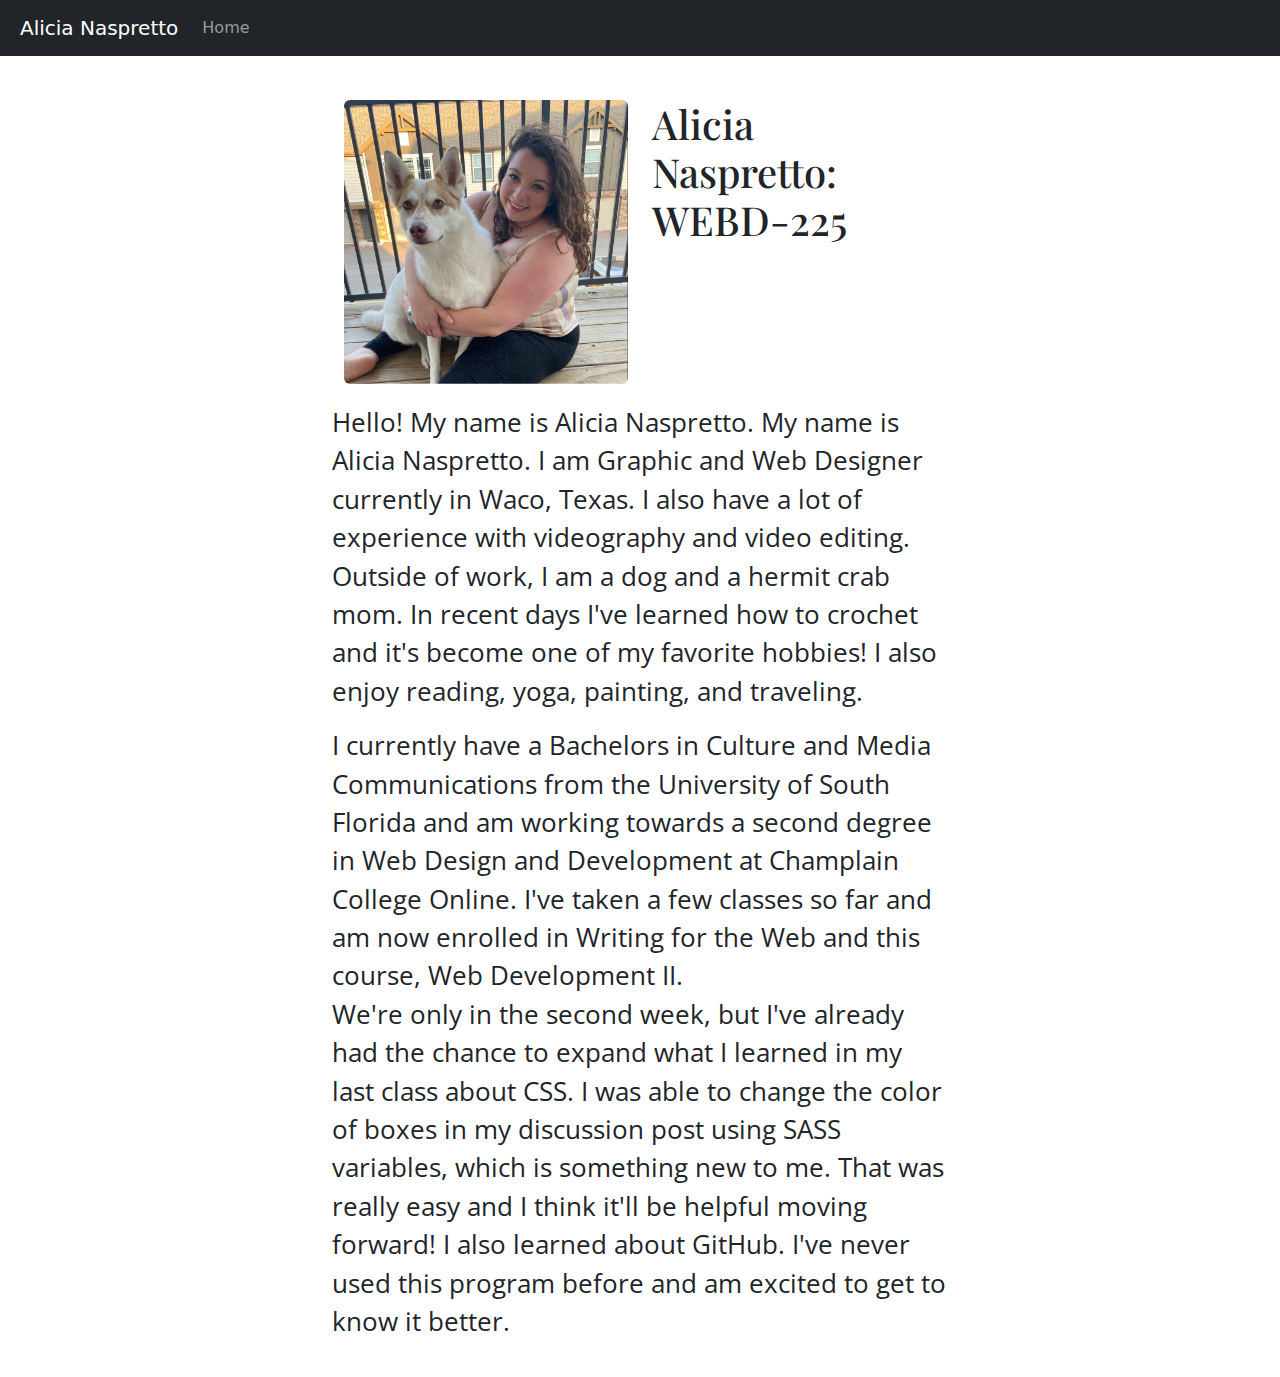
==== index.html @ dbbeafee "Revert index to Alicia's updates and photo of Cannoli" ====
<!doctype html>
<html lang="en">
<head>
  <meta charset="utf-8">
  <meta name="viewport" content="width=device-width, initial-scale=1, shrink-to-fit=no">
  <meta name="description" content="">
  <meta name="author" content="">
  <title>Alicia Naspretto</title>
  <link rel="canonical" href="https://getbootstrap.com/docs/4.0/examples/starter-template/">
  <!-- Bootstrap core CSS -->
  <link href="css/styles.css" rel="stylesheet">

  <!-- Custom styles for this template -->
  <link href="https://cdn.jsdelivr.net/npm/bootstrap@5.3.2/dist/css/bootstrap.min.css" rel="stylesheet">
</head>
<body>
<nav class="navbar navbar-expand-md navbar-dark bg-dark fixed-top">
  <a class="navbar-brand" href="#">Alicia Naspretto</a>
  <button class="navbar-toggler" type="button" data-toggle="collapse" data-target="#navbarsExampleDefault" aria-controls="navbarsExampleDefault" aria-expanded="false" aria-label="Toggle navigation">
    <span class="navbar-toggler-icon"></span>
  </button>
  <div class="collapse navbar-collapse" id="navbarsExampleDefault">
    <ul class="navbar-nav mr-auto">
      <li class="nav-item active">
        <a class="nav-link" href="index.html">Home</a>
      </li>
    </ul>
  </div>
</nav>

<main role="main" class="container-fluid">

  <div class="container home_2col">
    <div class="row">
      <div class="col">
        <img src="images//Cannoli2.jpg" class="rounded d-block dibley" alt="...">
      </div>
      <div class="col">
        <h1>Alicia Naspretto: WEBD-225</h1>
      </div>
    </div>
  </div><!--end 2col-->

  <p>Hello! My name is Alicia Naspretto. My name is Alicia Naspretto. I am Graphic and Web Designer currently in Waco, Texas. I also have a lot of experience with videography and video editing.
    <br> Outside of work, I am a dog and a hermit crab mom. In recent days I've learned how to crochet and it's become one of my favorite hobbies! I also enjoy reading, yoga, painting, and traveling. </p>
  
  <p> I currently have a Bachelors in Culture and Media Communications from the University of South Florida and am working towards a second degree in Web Design and Development at Champlain College Online. I've taken a few classes so far and am now enrolled in Writing for the Web and this course, Web Development II.
    <br> We're only in the second week, but I've already had the chance to expand what I learned in my last class about CSS. I was able to change the color of boxes in my discussion post using SASS variables, which is something new to me. That was really easy and I think it'll be helpful moving forward! I also learned about GitHub. I've never used this program before and am excited to get to know it better. </p>
</main><!-- /.container -->

<!-- Bootstrap core JavaScript
================================================== -->
<!-- Placed at the end of the document so the pages load faster -->
<script src="https://code.jquery.com/jquery-3.2.1.slim.min.js" integrity="sha384-KJ3o2DKtIkvYIK3UENzmM7KCkRr/rE9/Qpg6aAZGJwFDMVNA/GpGFF93hXpG5KkN" crossorigin="anonymous"></script>
<script src="https://cdn.jsdelivr.net/npm/popper.js@1.12.9/dist/umd/popper.min.js" integrity="sha384-ApNbgh9B+Y1QKtv3Rn7W3mgPxhU9K/ScQsAP7hUibX39j7fakFPskvXusvfa0b4Q" crossorigin="anonymous"></script>
<script src="https://cdn.jsdelivr.net/npm/bootstrap@5.3.3/dist/js/bootstrap.bundle.min.js" integrity="sha384-YvpcrYf0tY3lHB60NNkmXc5s9fDVZLESaAA55NDzOxhy9GkcIdslK1eN7N6jIeHz" crossorigin="anonymous"></script>

</body>
</html>
---- css/styles.css ----
@import url('https://fonts.googleapis.com/css2?family=Open+Sans:wght@300&family=Playfair+Display&display=swap');


/*GLOBAL*/
body {
    padding-top: 5rem;

}

h1,h2,h3,h4,h5,h6 {
    font-family: 'Playfair Display', serif;
}


main {
    padding: 20px;
}
main.container-fluid {
    width: 50%;
}

p {
    font-family: 'Open Sans', sans-serif;
    font-size: 1.6rem;
}

nav {
    margin-bottom: 120px;
}

.navbar-brand {
    margin-left: 20px;
}

button.navbar-toggler{
margin-right: 10px;
}

.home_2col {
    margin-bottom: 20px;
}

img.dibley {
    max-width: 100%
}

.wrapper {
  display: grid;
  grid-template-columns: 1fr 1fr 1fr;
  grid-template-rows: 1fr 1fr 1fr 1fr;
  grid-row-gap: 10px;
  grid-column-gap: 10px;
}

.box1 {
  grid-column: 1 / span 3;
  grid-row: 1 / span 2;
  border: 1px solid black;
  padding: 5px;
  background-color: #ffabab;
}

.box2 {
  grid-column: 1;
  grid-row: 3 / span 2;
  border: 1px solid black;
  padding: 5px;
  background-color: #bbabab;
}

.box3 {
  grid-column: 2 / span 2;
  grid-row: 3;
  border: 1px solid black;
  padding: 5px;
  background-color: #bbaffa;
}

.box4 {
  grid-column: 2;
  grid-row: 4;
  border: 1px solid black;
  padding: 5px;
  background-color: #abf6ff;
}

.box5 {
  grid-column: 3;
  grid-row: 4;
  border: 1px solid black;
  padding: 5px;
  background-color: #bbf6dd;
}
  
.box6 {
  grid-column: 1 / span 3;
  grid-row: 5;
  border: 1px solid black;
  padding: 5px;
  background-color: #ddf6aa;
}
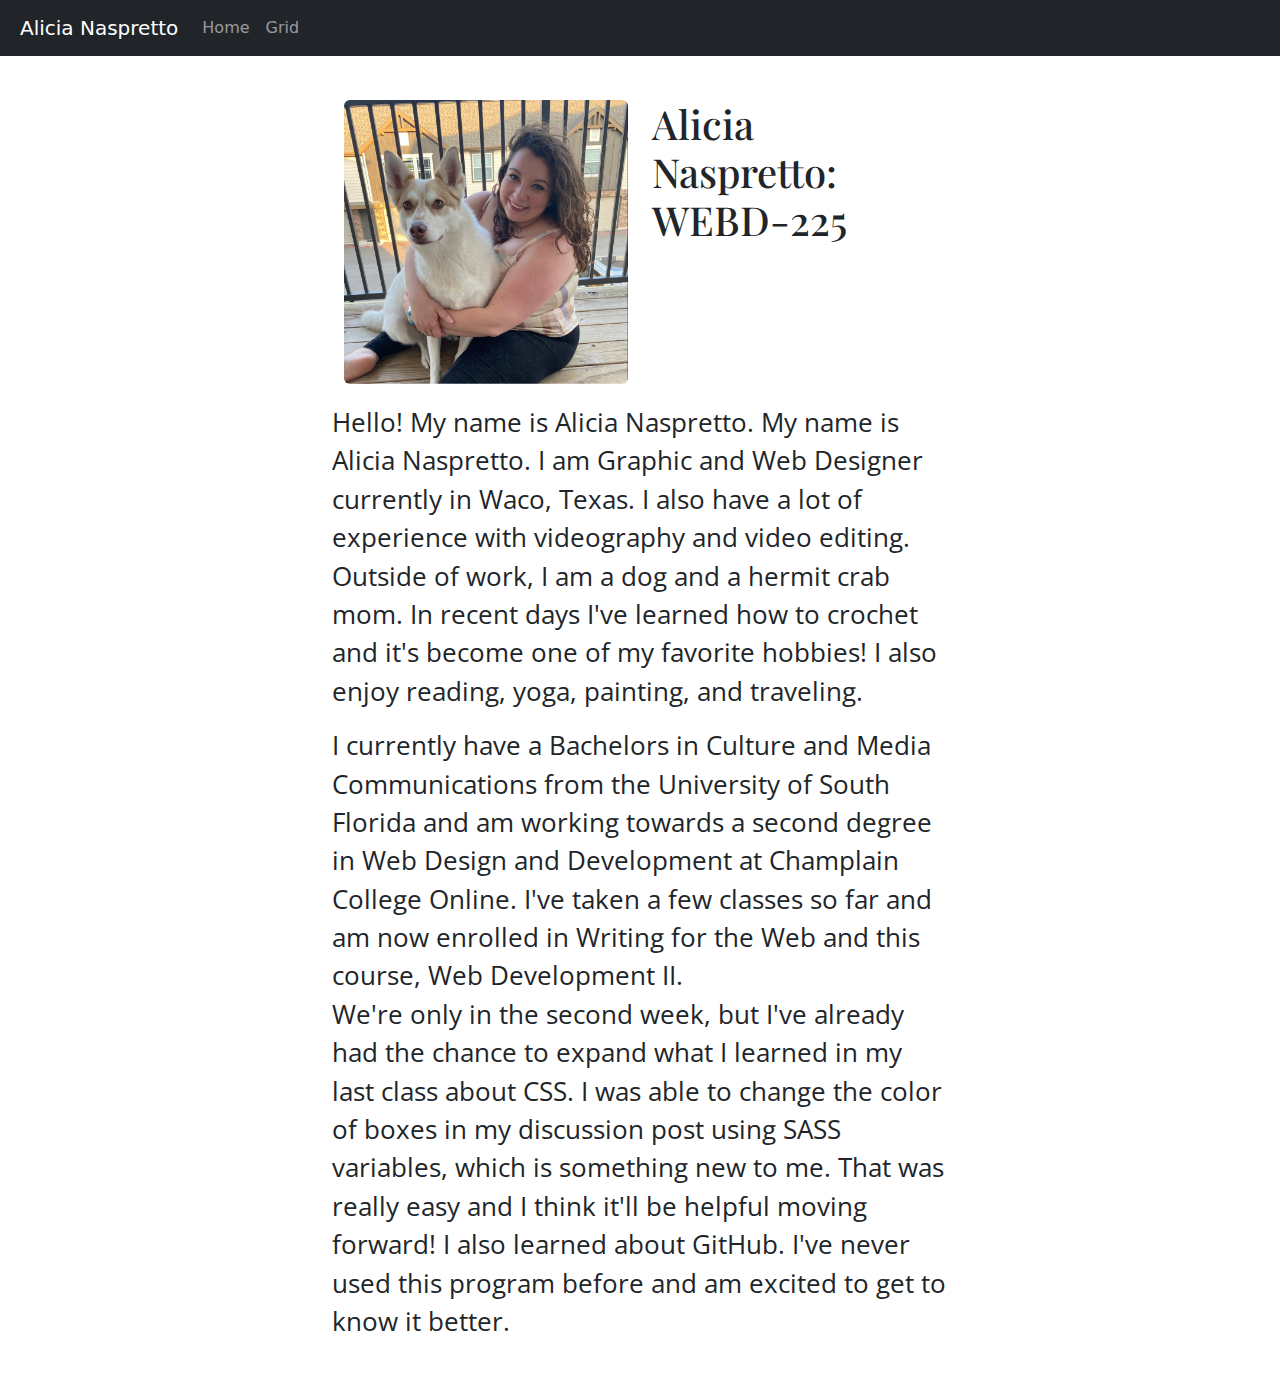
==== commit 93ab7fb4: "Update navigation links on index to include Grid" ====
--- a/index.html
+++ b/index.html
@@ -24,6 +24,9 @@
     <ul class="navbar-nav mr-auto">
       <li class="nav-item active">
         <a class="nav-link" href="index.html">Home</a>
+      </li>
+      <li class="nav-item active">
+        <a class="nav-link" href="grid.html">Grid</a>
       </li>
     </ul>
   </div>
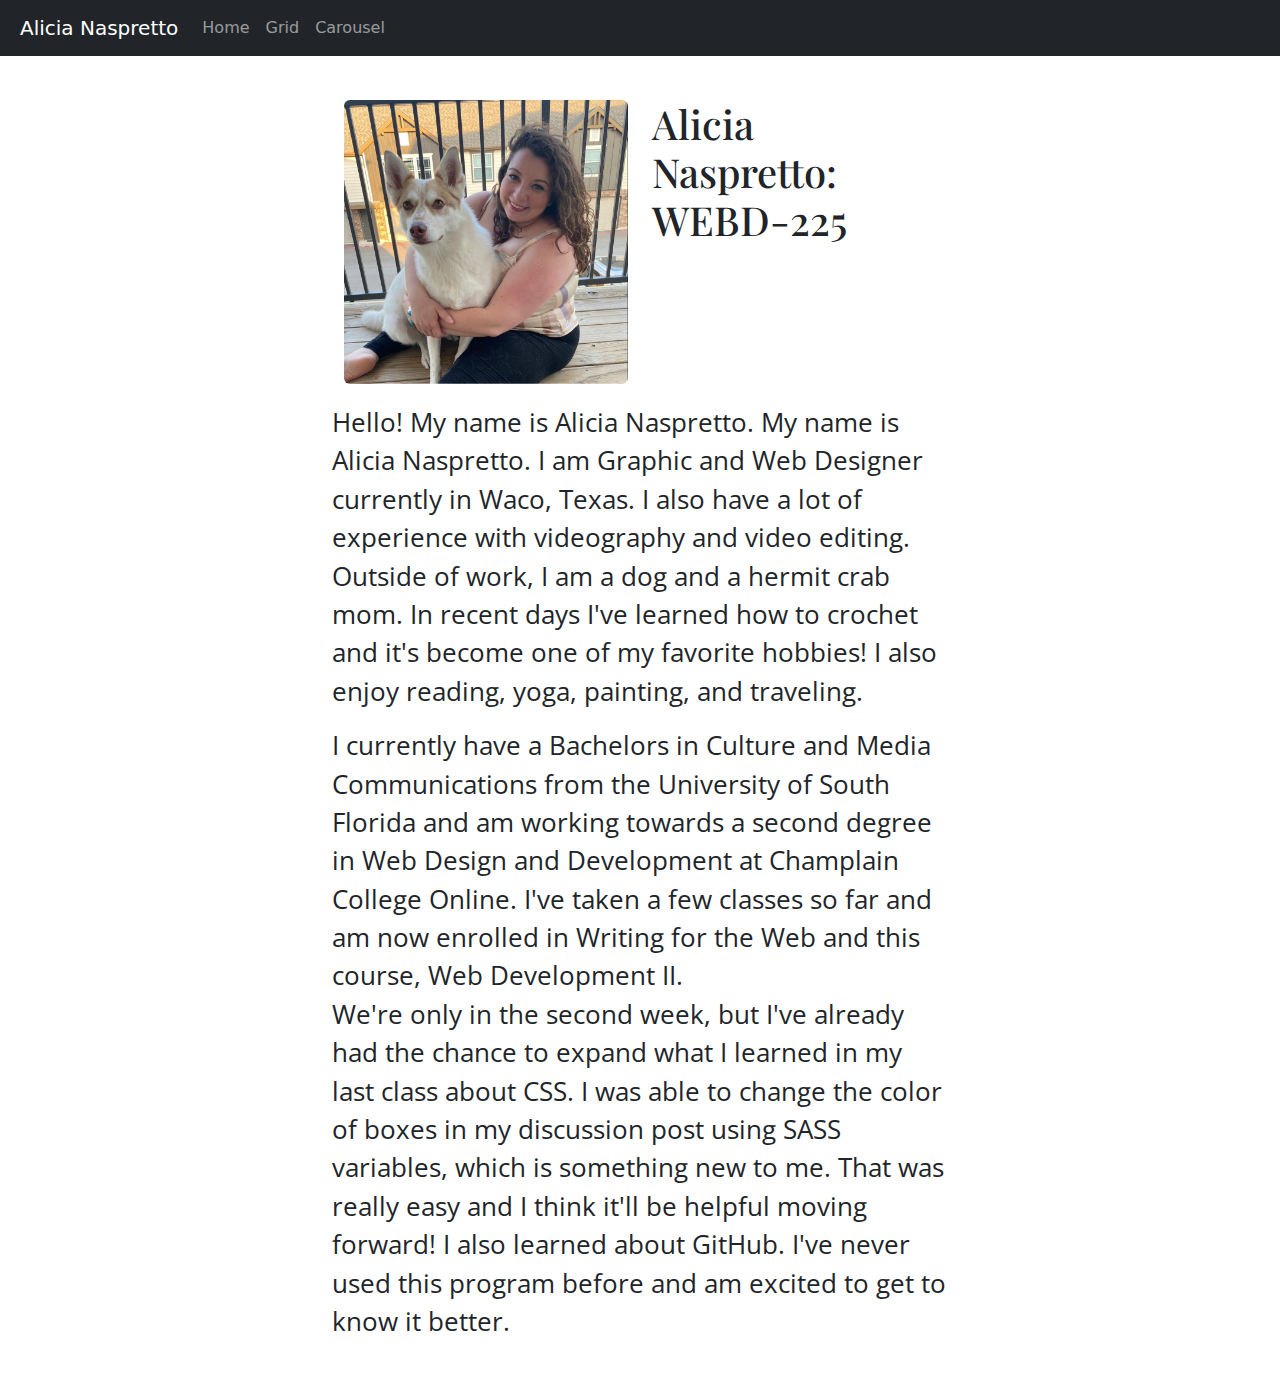
==== commit aafc4a0c: "Update index.html" ====
--- a/index.html
+++ b/index.html
@@ -27,6 +27,9 @@
       </li>
       <li class="nav-item active">
         <a class="nav-link" href="grid.html">Grid</a>
+      </li>
+     <li class="nav-item active">
+        <a class="nav-link" href="carousel.html">Carousel</a>
       </li>
     </ul>
   </div>
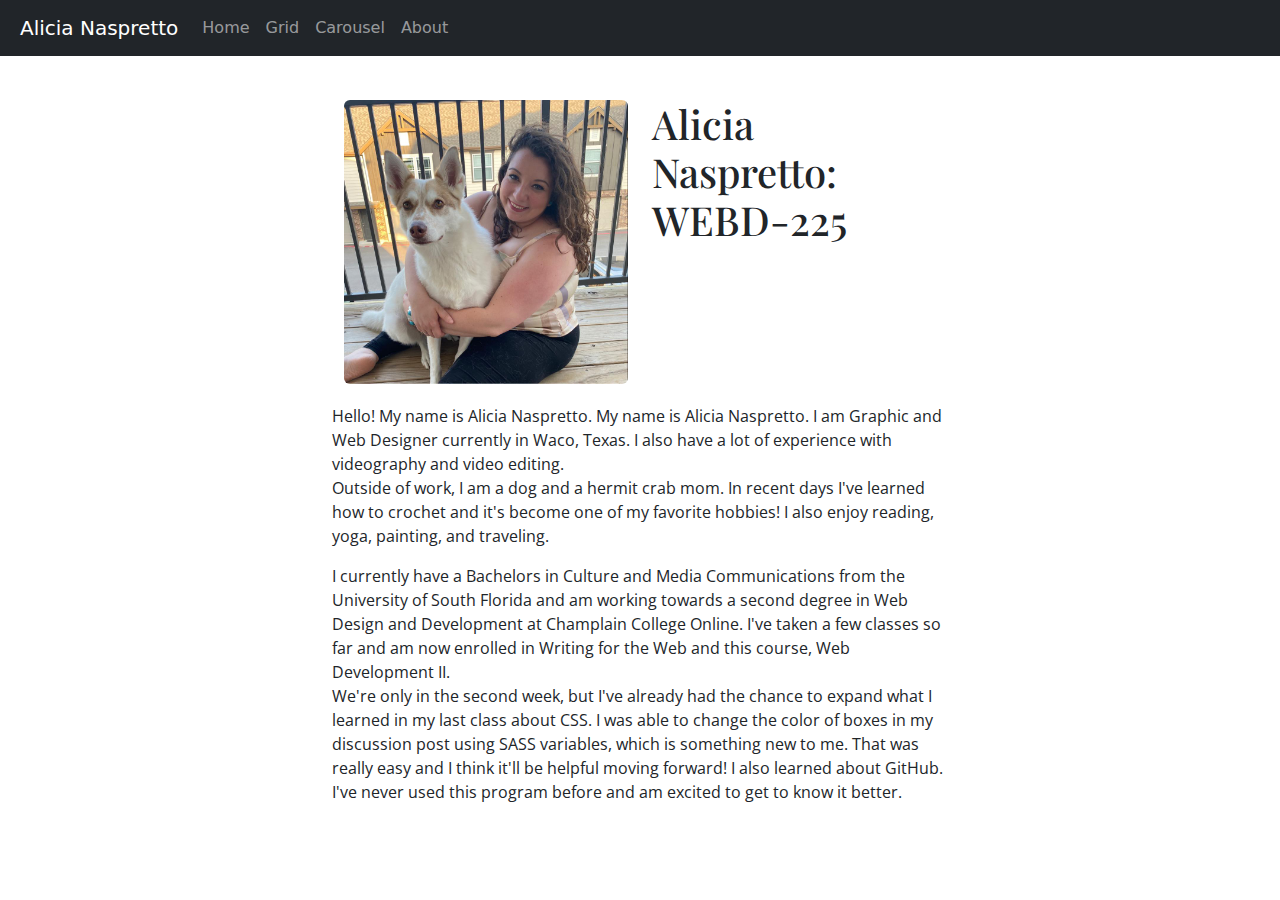
==== commit 1b0fe95f: "Update index.html" ====
--- a/index.html
+++ b/index.html
@@ -30,6 +30,9 @@
       </li>
      <li class="nav-item active">
         <a class="nav-link" href="carousel.html">Carousel</a>
+      </li>
+     <li class="nav-item">
+         <a class="nav-link" href="about.html">About</a>
       </li>
     </ul>
   </div>
--- a/css/styles.css
+++ b/css/styles.css
@@ -21,7 +21,7 @@
 
 p {
     font-family: 'Open Sans', sans-serif;
-    font-size: 1.6rem;
+    font-size: 1rem;
 }
 
 nav {
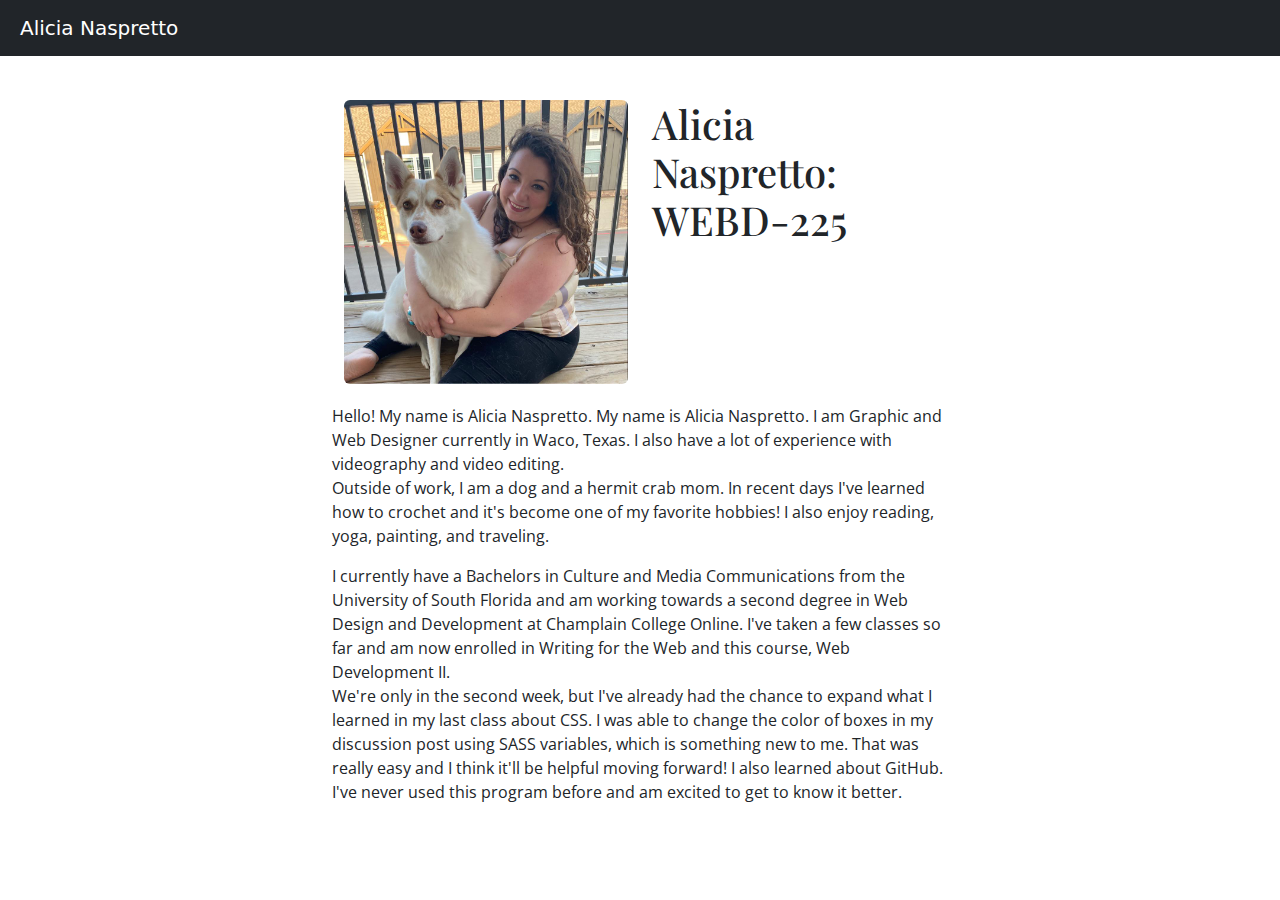
==== commit b633a286: "Update index.html" ====
--- a/index.html
+++ b/index.html
@@ -19,23 +19,32 @@
   <a class="navbar-brand" href="#">Alicia Naspretto</a>
   <button class="navbar-toggler" type="button" data-toggle="collapse" data-target="#navbarsExampleDefault" aria-controls="navbarsExampleDefault" aria-expanded="false" aria-label="Toggle navigation">
     <span class="navbar-toggler-icon"></span>
-  </button>
   <div class="collapse navbar-collapse" id="navbarsExampleDefault">
-    <ul class="navbar-nav mr-auto">
-      <li class="nav-item active">
-        <a class="nav-link" href="index.html">Home</a>
-      </li>
-      <li class="nav-item active">
-        <a class="nav-link" href="grid.html">Grid</a>
-      </li>
-     <li class="nav-item active">
-        <a class="nav-link" href="carousel.html">Carousel</a>
-      </li>
-     <li class="nav-item">
-         <a class="nav-link" href="about.html">About</a>
-      </li>
-    </ul>
-  </div>
+        <ul class="navbar-nav mr-auto">
+            <li class="nav-item active">
+                <a class="nav-link" href="index.html">Home</a>
+            </li>
+            <li class="nav-item">
+                <a class="nav-link" href="contact.html">Contact</a>
+            </li>
+            <li class="nav-item">
+                <a class="nav-link" href="grid.html">Grid</a>
+            </li>
+            <li class="nav-item">
+                <a class="nav-link" href="components.html">Carousel</a>
+            </li>
+            <li class="nav-item">
+                <a class="nav-link" href="about.html">About</a>
+            </li>
+          </li>
+          <li class="nav-item">
+              <a class="nav-link" href="list.html">Favorite Books</a>
+          </li>
+          <li class="nav-item">
+            <a class="nav-link" href="pictures.html">More Pictures</a>
+        </li>
+        </ul>
+    </div>
 </nav>
 
 <main role="main" class="container-fluid">
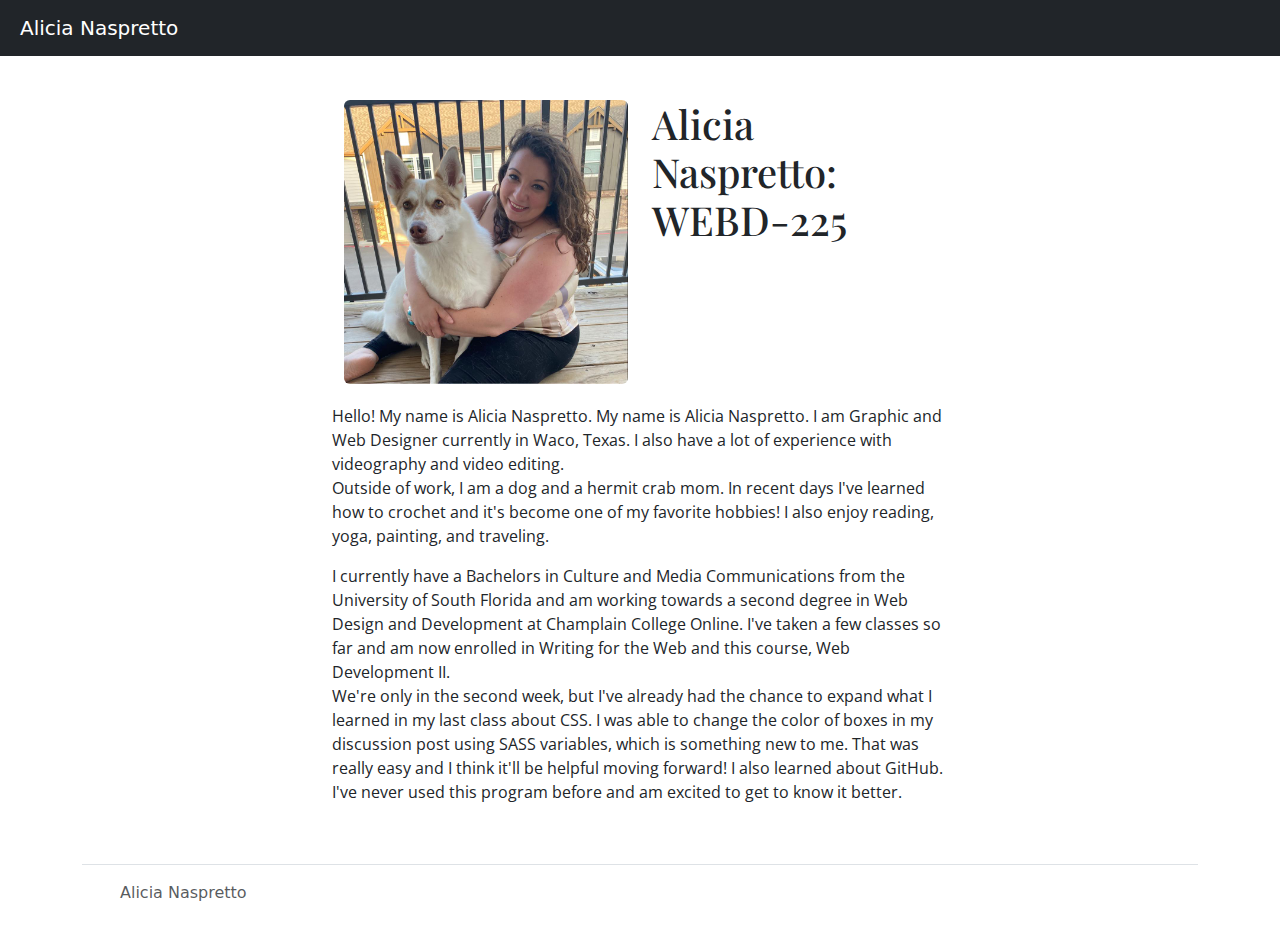
==== commit 14c434f8: "Update index.html" ====
--- a/index.html
+++ b/index.html
@@ -7,6 +7,8 @@
   <meta name="description" content="">
   <meta name="author" content="">
   <title>Alicia Naspretto</title>
+  <link rel="icon" type="image/x-icon" href="images/an-favicon.ico">
+  <meta name="description" content="Alicia Naspretto is a Web Design and Development student at Champaign College Online. Get to know her and follow her on her journey as she works through her HTML II class!" />
   <link rel="canonical" href="https://getbootstrap.com/docs/4.0/examples/starter-template/">
   <!-- Bootstrap core CSS -->
   <link href="css/styles.css" rel="stylesheet">
@@ -66,7 +68,19 @@
   <p> I currently have a Bachelors in Culture and Media Communications from the University of South Florida and am working towards a second degree in Web Design and Development at Champlain College Online. I've taken a few classes so far and am now enrolled in Writing for the Web and this course, Web Development II.
     <br> We're only in the second week, but I've already had the chance to expand what I learned in my last class about CSS. I was able to change the color of boxes in my discussion post using SASS variables, which is something new to me. That was really easy and I think it'll be helpful moving forward! I also learned about GitHub. I've never used this program before and am excited to get to know it better. </p>
 </main><!-- /.container -->
+<div class="container">
+    <footer class="d-flex flex-wrap justify-content-between align-items-center py-3 my-4 border-top">
+      <div class="col-md-4 d-flex align-items-center">
+        <a href="/" class="mb-3 me-2 mb-md-0 text-muted text-decoration-none lh-1">
+          <svg class="bi" width="30" height="24"><use xlink:href="#bootstrap"></use></svg>
+        </a>
+        <span class="text-muted">Alicia Naspretto</span>
+      </div>
 
+    </footer>
+  </div>
+
+  
 <!-- Bootstrap core JavaScript
 ================================================== -->
 <!-- Placed at the end of the document so the pages load faster -->
--- a/css/styles.css
+++ b/css/styles.css
@@ -99,3 +99,21 @@
   padding: 5px;
   background-color: #ddf6aa;
 }
+
+
+.card-body {
+    background-color:honeydew;
+    outline-color: brown;
+    outline-style: dotted;
+    outline-width: thick;
+}
+
+.table {
+    outline-style: solid;
+    outline-width: thin;
+    outline-color: rgb(0, 0, 0);
+}
+
+.thead {
+    background-color:rgb(107, 201, 236);
+}
